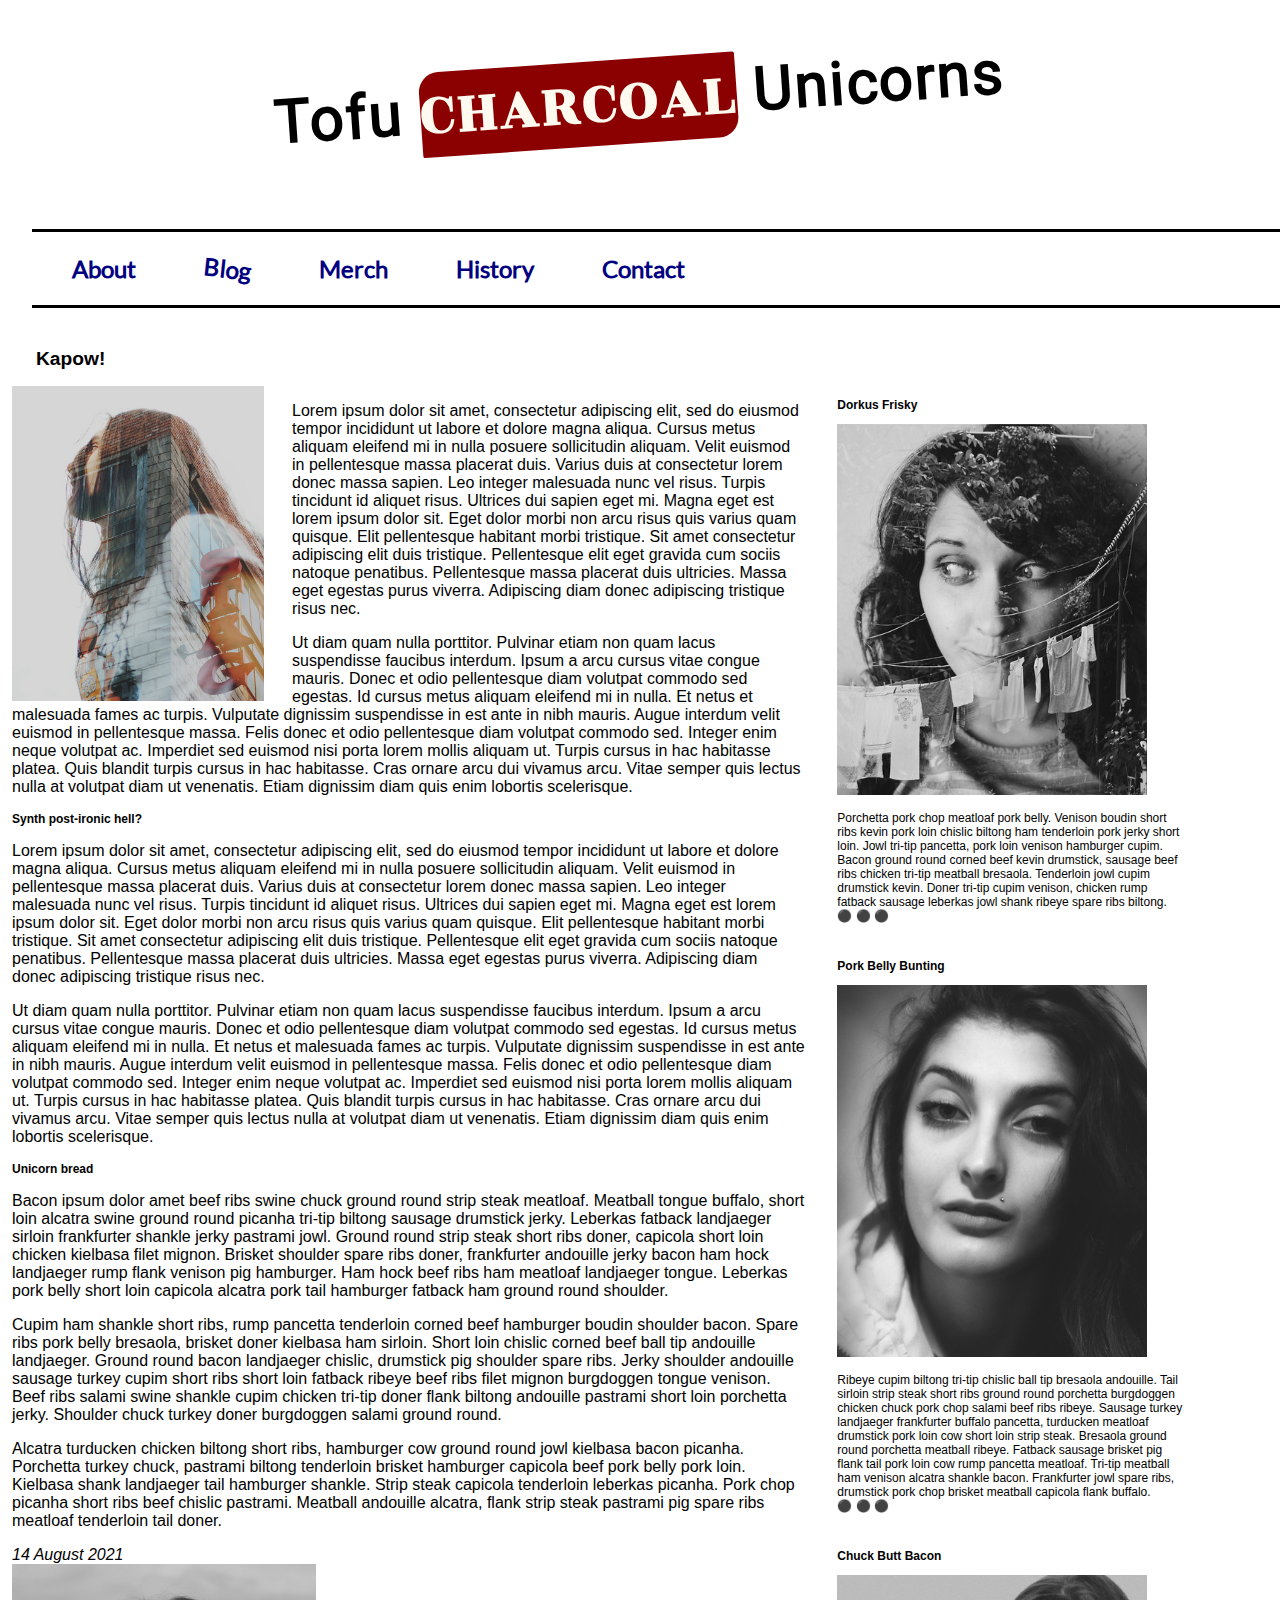
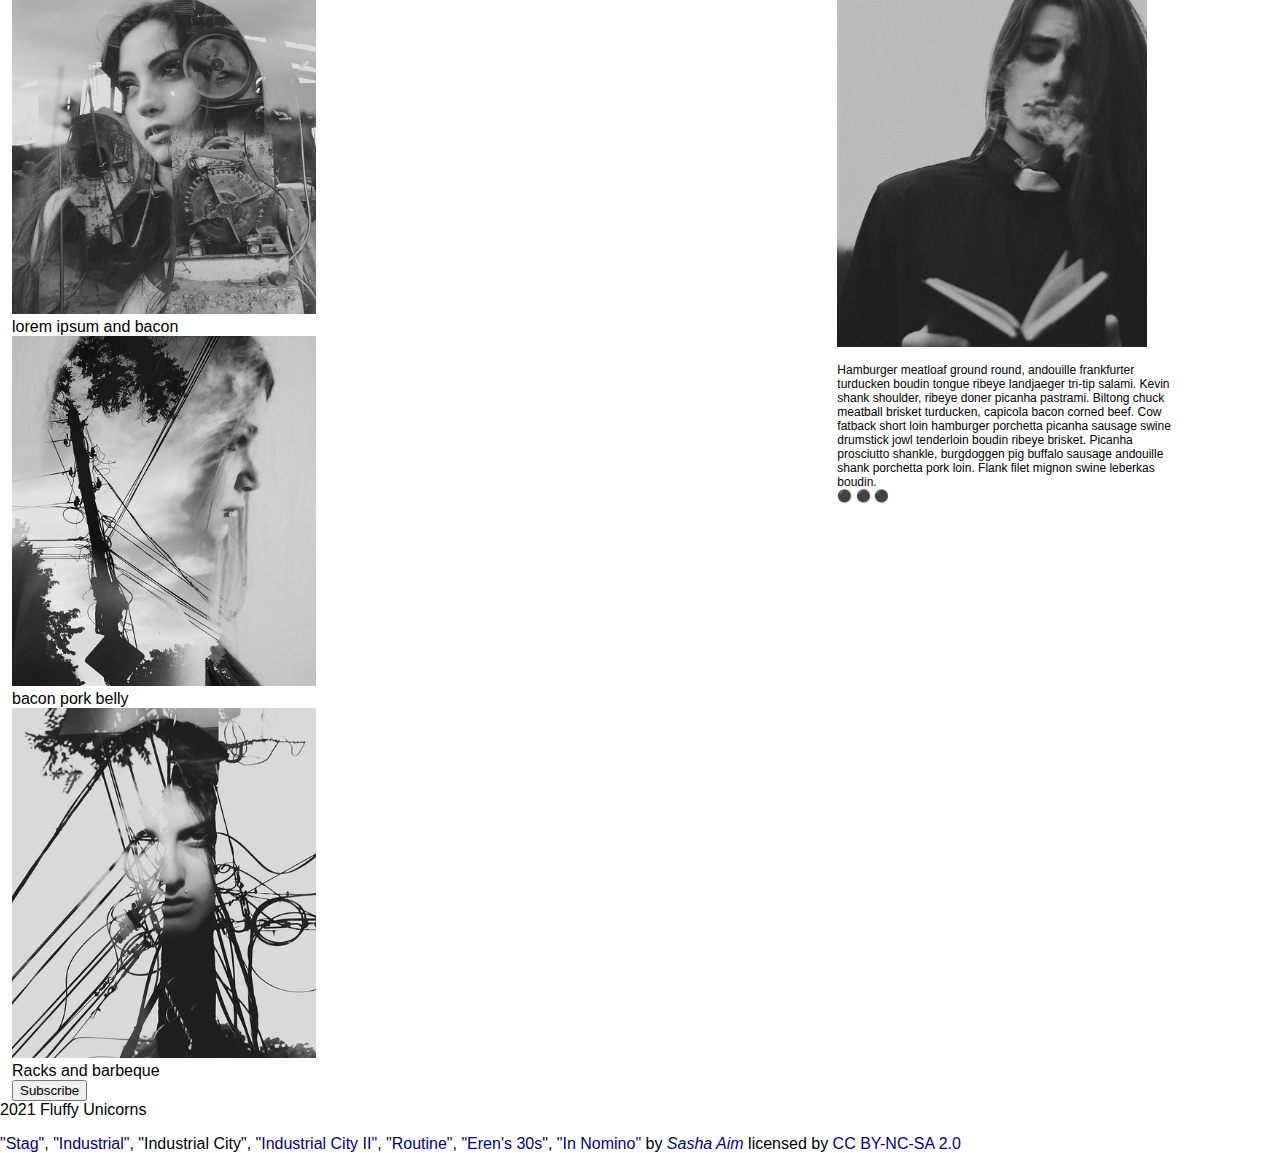
==== blog/index.html @ f161c227 "Update index.html" ====
<!DOCTYPE html>
<html lang="en">
<head>
        <meta charset="utf-8">
        <meta name="viewport" content="width=device-width, initial-scale=1.0">
        <meta name="author" content="Nicole Jones">
        <title>Blog</title>
        <link rel="stylesheet" href="css/style.css">
        <!-- Use a meta tag to designate yourself as the author of the page -->
        
        
        <!-- Give your page a title. -->
        
        
        <!-- Add the link element to tell the browser what file to use for style information. -->
        
        
</head>
<body>
        <header>
             
            <h1>Tofu <span class="highlight">CHARCOAL</span> Unicorns</h1>
            <!-- Add a level 1 heading to display three words. Use a span element to highlight the second word. Apply a class attribute with a value of "highlight" to the opening span tag. -->
            
            
        </header>   
        
        <nav>
            <ul>
                <li><a href="#" alt="About">About</a></li>
                <li class="line-through"><a href="https://nicolenanette.github.io/blog/index.html" alt="Blog">Blog</a></li>
                <li><a href="#" alt="Merch">Merch</a></li>
                <li><a href="#" alt="History">History</a></li>
                <li><a href="#" alt="Contact">Contact</a></li>
            </ul>    
        </nav>
        <!-- Add a navigation menu with five (5) links using the labels About, Blog, Merch, History, and Contact. Use the "#" symbol for your href values. -->
        
        
<main>
            <!-- Add a level 2 heading -->
        <h2> Kapow! </h2> 
            
            <!-- Add a class attribute with a value of "main-section" to the opening section tag below. -->
            
            
            <section class="main-section">
                <article>
                    
                    
                    <!-- Create a figure that contains one (1) image; then, add a class attribute with a value of "article-image" to the opening figure tag. -->
                    <figure class="article-image"><img src="images/stag.jpg" alt="stag"></figure>
                <!-- After the closing figure tag, add two (2) paragraphs of text; then, add a level 3 heading. -->
                   
                    <p>Lorem ipsum dolor sit amet, consectetur adipiscing elit, sed do eiusmod tempor incididunt ut labore et dolore magna aliqua. Cursus metus aliquam eleifend mi in nulla posuere sollicitudin aliquam. Velit euismod in pellentesque massa placerat duis. Varius duis at consectetur lorem donec massa sapien. Leo integer malesuada nunc vel risus. Turpis tincidunt id aliquet risus. Ultrices dui sapien eget mi. Magna eget est lorem ipsum dolor sit. Eget dolor morbi non arcu risus quis varius quam quisque. Elit pellentesque habitant morbi tristique. Sit amet consectetur adipiscing elit duis tristique. Pellentesque elit eget gravida cum sociis natoque penatibus. Pellentesque massa placerat duis ultricies. Massa eget egestas purus viverra. Adipiscing diam donec adipiscing tristique risus nec.</p>

                    <p> Ut diam quam nulla porttitor. Pulvinar etiam non quam lacus suspendisse faucibus interdum. Ipsum a arcu cursus vitae congue mauris. Donec et odio pellentesque diam volutpat commodo sed egestas. Id cursus metus aliquam eleifend mi in nulla. Et netus et malesuada fames ac turpis. Vulputate dignissim suspendisse in est ante in nibh mauris. Augue interdum velit euismod in pellentesque massa. Felis donec et odio pellentesque diam volutpat commodo sed. Integer enim neque volutpat ac. Imperdiet sed euismod nisi porta lorem mollis aliquam ut. Turpis cursus in hac habitasse platea. Quis blandit turpis cursus in hac habitasse. Cras ornare arcu dui vivamus arcu. Vitae semper quis lectus nulla at volutpat diam ut venenatis. Etiam dignissim diam quis enim lobortis scelerisque.</p>
                    <h3>Synth post-ironic hell?</h3>  
                 <!-- After the closing heading tag, add two (2) additional paragrahs of text and another level 3 heading. -->
                                   
                                <p>Lorem ipsum dolor sit amet, consectetur adipiscing elit, sed do eiusmod tempor incididunt ut labore et dolore magna aliqua. Cursus metus aliquam eleifend mi in nulla posuere sollicitudin aliquam. Velit euismod in pellentesque massa placerat duis. Varius duis at consectetur lorem donec massa sapien. Leo integer malesuada nunc vel risus. Turpis tincidunt id aliquet risus. Ultrices dui sapien eget mi. Magna eget est lorem ipsum dolor sit. Eget dolor morbi non arcu risus quis varius quam quisque. Elit pellentesque habitant morbi tristique. Sit amet consectetur adipiscing elit duis tristique. Pellentesque elit eget gravida cum sociis natoque penatibus. Pellentesque massa placerat duis ultricies. Massa eget egestas purus viverra. Adipiscing diam donec adipiscing tristique risus nec.</p>
                                <p> Ut diam quam nulla porttitor. Pulvinar etiam non quam lacus suspendisse faucibus interdum. Ipsum a arcu cursus vitae congue mauris. Donec et odio pellentesque diam volutpat commodo sed egestas. Id cursus metus aliquam eleifend mi in nulla. Et netus et malesuada fames ac turpis. Vulputate dignissim suspendisse in est ante in nibh mauris. Augue interdum velit euismod in pellentesque massa. Felis donec et odio pellentesque diam volutpat commodo sed. Integer enim neque volutpat ac. Imperdiet sed euismod nisi porta lorem mollis aliquam ut. Turpis cursus in hac habitasse platea. Quis blandit turpis cursus in hac habitasse. Cras ornare arcu dui vivamus arcu. Vitae semper quis lectus nulla at volutpat diam ut venenatis. Etiam dignissim diam quis enim lobortis scelerisque.</p>
                    
 <h3>Unicorn bread</h3>
<!-- After the closing heading tag, add three (3) paragraphs of text. -->
    <p>Bacon ipsum dolor amet beef ribs swine chuck ground round strip steak meatloaf. Meatball tongue buffalo, short loin alcatra swine ground round picanha tri-tip biltong sausage drumstick jerky. Leberkas fatback landjaeger sirloin frankfurter shankle jerky pastrami jowl. Ground round strip steak short ribs doner, capicola short loin chicken kielbasa filet mignon. Brisket shoulder spare ribs doner, frankfurter andouille jerky bacon ham hock landjaeger rump flank venison pig hamburger. Ham hock beef ribs ham meatloaf landjaeger tongue. Leberkas pork belly short loin capicola alcatra pork tail hamburger fatback ham ground round shoulder.</p>
    <p>Cupim ham shankle short ribs, rump pancetta tenderloin corned beef hamburger boudin shoulder bacon. Spare ribs pork belly bresaola, brisket doner kielbasa ham sirloin. Short loin chislic corned beef ball tip andouille landjaeger. Ground round bacon landjaeger chislic, drumstick pig shoulder spare ribs. Jerky shoulder andouille sausage turkey cupim short ribs short loin fatback ribeye beef ribs filet mignon burgdoggen tongue venison. Beef ribs salami swine shankle cupim chicken tri-tip doner flank biltong andouille pastrami short loin porchetta jerky. Shoulder chuck turkey doner burgdoggen salami ground round.</p>
    <p>Alcatra turducken chicken biltong short ribs, hamburger cow ground round jowl kielbasa bacon picanha. Porchetta turkey chuck, pastrami biltong tenderloin brisket hamburger capicola beef pork belly pork loin. Kielbasa shank landjaeger tail hamburger shankle. Strip steak capicola tenderloin leberkas picanha. Pork chop picanha short ribs beef chislic pastrami. Meatball andouille alcatra, flank strip steak pastrami pig spare ribs meatloaf tenderloin tail doner.</p>
                    <!-- Use the time element with a datetime attribute to display a date after the last paragrpah is closed. -->
                    <time><em>14 August 2021</em></time>
                    
                    <!-- Add a class attribute with a value of "subsection" to the opening section tag below. -->
                    
                    
    <section class="subsection">
                        <!-- Between the two section tags, create three (3) figures, each with one (1) image and one (1) figcaption. -->
                        <figure><img src="images/industrial.jpg" alt="Industrial: Woman through glass"><figcaption>lorem ipsum and bacon</figcaption></figure>
                        <figure><img src="images/industrial-city.jpg" alt="Industrial city: woman's profile overlaying powerline"><figcaption>bacon pork belly</figcaption></figure>
                        <figure><img src="images/industrial-city-2.jpg" alt="Industrial City II: woman's silhoette profile over powerline"><figcaption>Racks and barbeque</figcaption></figure>
                    </section>
                    
                    
                    <!-- Create a Subscribe button between the closing section and closing article tags. -->
<button>Subscribe</button>
                
                </article>
                <aside>
                    <!-- Add a level 3 heading, followed by an image and a paragraph. --> 
                    <h3>Dorkus Frisky</h3>
                    <img src="images/routine.jpg" alt="Routine: clothesline and woman's face">
                    <p>Porchetta pork chop meatloaf pork belly. Venison boudin short ribs kevin pork loin chislic biltong ham tenderloin pork jerky short loin. Jowl tri-tip pancetta, pork loin venison hamburger cupim. Bacon ground round corned beef kevin drumstick, sausage beef ribs chicken tri-tip meatball bresaola. Tenderloin jowl cupim drumstick kevin. Doner tri-tip cupim venison, chicken rump fatback sausage leberkas jowl shank ribeye spare ribs biltong.<br><a href="#" class="expand"> &#x26AB &#x26AB &#x26AB  </a></p>
                      <!-- Add another level 3 heading, followed by an image and a paragraph. -->
                    <h3>Pork Belly Bunting</h3>
                    <img src="images/eren-30s.jpg" alt="Eren's 30s: woman's face">
                    <p>
                    Ribeye cupim biltong tri-tip chislic ball tip bresaola andouille. Tail sirloin strip steak short ribs ground round porchetta burgdoggen chicken chuck pork chop salami beef ribs ribeye. Sausage turkey landjaeger frankfurter buffalo pancetta, turducken meatloaf drumstick pork loin cow short loin strip steak. Bresaola ground round porchetta meatball ribeye. Fatback sausage brisket pig flank tail pork loin cow rump pancetta meatloaf. Tri-tip meatball ham venison alcatra shankle bacon. Frankfurter jowl spare ribs, drumstick pork chop brisket meatball capicola flank buffalo.
                    <br><a href="#" class="expand"> &#x26AB &#x26AB &#x26AB  </a>
                </p>
                    
                    <!-- You guesed it, add an additional level three heading, followed by an image and a paragraph -->
                    <h3>Chuck Butt Bacon</h3>
                    <img src="images/in-nomino.jpg" alt="In Nomino: Longhaired man with priests collar">
                    <p>Hamburger meatloaf ground round, andouille frankfurter turducken boudin tongue ribeye landjaeger tri-tip salami. Kevin shank shoulder, ribeye doner picanha pastrami. Biltong chuck meatball brisket turducken, capicola bacon corned beef. Cow fatback short loin hamburger porchetta picanha sausage swine drumstick jowl tenderloin boudin ribeye brisket. Picanha prosciutto shankle, burgdoggen pig buffalo sausage andouille shank porchetta pork loin. Flank filet mignon swine leberkas boudin.<br><a href="#" class="expand"> &#x26AB &#x26AB &#x26AB  </a></p>
                    <!-- Before continuing, add a hyperlink before the closing tags of the aside paragraphs that displays three circles. Use the "#" symbol as the href value, and inlcude a class attribute with the value of "expand". Note: The code to use for a cirle is:
                     &#x26AB;  
                    -->
                    
                    
                </aside>
            </section>
        </main>
        <footer>
            
            
            <!-- Add a paragraph with the copyright and a link to an email address. --->
            <p><copyright>2021 Fluffy Unicorns</copyright></p>
            <p> <a href="https://search.creativecommons.org/photos/01e5532a-d0ab-4366-82e1-d7026fed78c9">"Stag"</a>, <a href="https://www.flickr.com/photos/marenbangbang/7979765604/in/dateposted/">"Industrial"</a>, <a>"Industrial City"</a>, <a href="https://search.creativecommons.org/photos/e300031e-b972-4fbb-9feb-5cd1cfa6fc71">"Industrial City II"</a>, <a href="https://search.creativecommons.org/photos/16618e0e-f62e-4166-88d9-ed156e1aeb76">"Routine"</a>, <a href="https://search.creativecommons.org/photos/788f8539-8aba-45d4-b002-9ae7d97e0d9e">"Eren's 30s"</a>, <a href="https://search.creativecommons.org/photos/3abb49b9-ebf3-4d88-ae53-4d110fda2344"> "In Nomino"</a> by <cite><a href="https://www.flickr.com/photos/38274965@N05">Sasha Aim</a></cite> licensed by <a href="https://creativecommons.org/licenses/by-nc-sa/2.0/?ref=ccsearch&atype=rich">CC BY-NC-SA 2.0</a> </p>
            <!-- Add a second paragraph with all of the text and links for attributing the images on the page. Make sure to use the "ideal" attribution from Creative Commons. -->
            
            
        </footer>
    </body>
</html>
---- blog/css/style.css ----
/* TO GET AN IDEA OF THE CSS YOU WILL LIKELY BE USING, SEE THE LISTS BELOW. */

        /* 
        
        Spacing 

            - padding (shorthand and/or specific properties like padding-bottom, etc.)

            - margin, (shorthand and/or specific properties like margin-top, etc.)

            - letter-spacing, word-spacing, line-height

            - width, max-width, min-width
            - height, max-height, min-height

        Typography 

            - font-family, font-size, font-style, font-weight

            - text-decoration, text-align

            - color

            - text-shadow, text-transform

        Box, Layout and Border 
bo
            - border (shorthand and/or specific properties like border-top, border-bottom-radius, border-width, etc.)

            - box-shadow

            - display, float, align-items, align-content

            - grid-template-columns, grid-column-gap

            - transform

        Other

            - :nth()-child (to target specific child elements)

            - :focus, :hover, :active (to target link states)

            - @font-face or @import (to import typefaces)

        */


/* ------ START WRITING YOUR CODE BELOW ------ */

@font-face {
    font-family: 'Roboto';
    src: url(/blog/fonts/sans-serif/roboto-regular.ttf) format(TrueType);
    font-weight:normal;
    font-style: normal;
}
@font-face {
    font-family: 'Montsterrat';
    src: url(/blog/fonts/sans-serif/montserrat-regular.ttf) format(TrueType);
    font-weight: normal;
    font-style: normal;
}
@font-face {
    font-family:'Josefinslab';
    src: url(/blog/fonts/serif/josefinslab-regular.ttf) format(TrueType);
    font-weight: normal;
    font-style: normal;
}
@font-face {
    font-family: 'rozhaone';
    src: url(/blog/fonts/serif/rozhaone-regular.ttf) format(TrueType);
    font-weight: normal;
    font-style: normal;
}
@font-face {
    font-family: Lato;
    src: url(/blog/fonts/sans-serif/lato-regular.ttf);
}

html {
    font-size: 1rem;
    font-family: 'Montserrat', Arial, Helvetica, sans-serif;
    margin:0 auto;
    min-width: 56rem;
    width: 100%;
    height: 100%
}
body {
    font-size: 1rem;
    font-family: 'Montserrat', Arial, Helvetica, sans-serif;
    margin:0 auto;
    min-width: 56rem;
    width: 100%;
    height: 100%
}
h1 {
        font-family: 'Roboto', Arial, Helvetica, sans-serif;
        letter-spacing: .125rem;
        font-size: 3.75rem;
        margin: 1.125rem;
        text-align: center;
        transform:rotate(-4deg)
}
h2,h3{
    font-family: 'Montserrat', Arial, Helvetica, sans-serif;
    font-weight: bold;
}

header{
    padding-top: 2.5rem;
    margin-bottom:2.25rem;
    padding-bottom:2rem;
}
.highlight { 
    background-color: darkred;
    color:floralwhite;
    font-family: 'rozhaone', Garamond, serif;
    font-size: 3.75rem;
    letter-spacing: .2rem;
    font-weight: bolder;
    box-shadow: darkgrey, .313rem .313rem, .313 rem;
    border-radius: .7rem;
    border-top-right-radius: .125rem;
    border-bottom-left-radius: .125rem;
    border-top-left-radius: 1.25rem;
    border-bottom-right-radius: 1.25rem;
    margin-bottom: .5rem;
    margin-top: .5rem;

    
}
nav {
    border-bottom: black solid;
    border-top: black solid;
    border-width: 100%;
    padding-bottom: .125rem;
    padding-top: .125rem;
    text-align: left;
    list-style-type: none;
    font-size: 1.25rem;
    font-family: 'Lato', Arial, Helvetica, sans-serif;
   word-spacing: 4rem;
   margin-left: 2rem;
}
.line-through {
    transform: rotate(6deg);
}
.line-through a{
    text-decoration: line-through,black;
}
h2{
    padding-top: 1.5rem;
    padding-left: 2.25rem;
    font-size: larger;
}

li{ 
    font-size: 120%;
    outline: none;
    color:cornflowerblue(136, 136, 241);
    font-weight: bold;
    text-decoration:none;
    display:inline-block
}
a:link, 
a:visited {
    text-decoration: none;
    color:navy;
}
nav a:hover{
    color: rgb(69, 230, 82);
    font-weight: bold;
    transform: rotate(6deg);
}
a:active{
    
    text-decoration: line-through;

}
.main-section  {
    min-width: 22.5rem;
    float: left;
    display: flex;
    margin-left: .75rem;

}
figure img{
    width: 90%;
    height: auto;
    max-width: 19rem;
    max-height: 21.875rem;

}
.article-image {
    float: left;
    width: auto;
    height: auto;
}
figure{ 
    margin: 0;
    padding:0
}
.sub-section {
    display:grid ;
    grid-template-columns: repeat(3, 1fr);
    column-gap: 0;
    padding-top: 4rem;
    padding-bottom: 4rem;
    padding-right: 0;
    padding-left: 0;
}
.sub-section figure img{}

h3{
    font-size: .75rem;
}
aside{
    border-left: black,thin, solid;
    padding-left: 2rem;
    
}

aside p{
    font-size: .75rem;
    padding-bottom: 1.5rem;
    border-bottom: solid,thin,black;
    margin-right: 4rem;
    padding-right: 2rem;
}
aside img{
    width: 70%;
    height: auto;
    margin-right: 0;
    padding-right: 0;
}
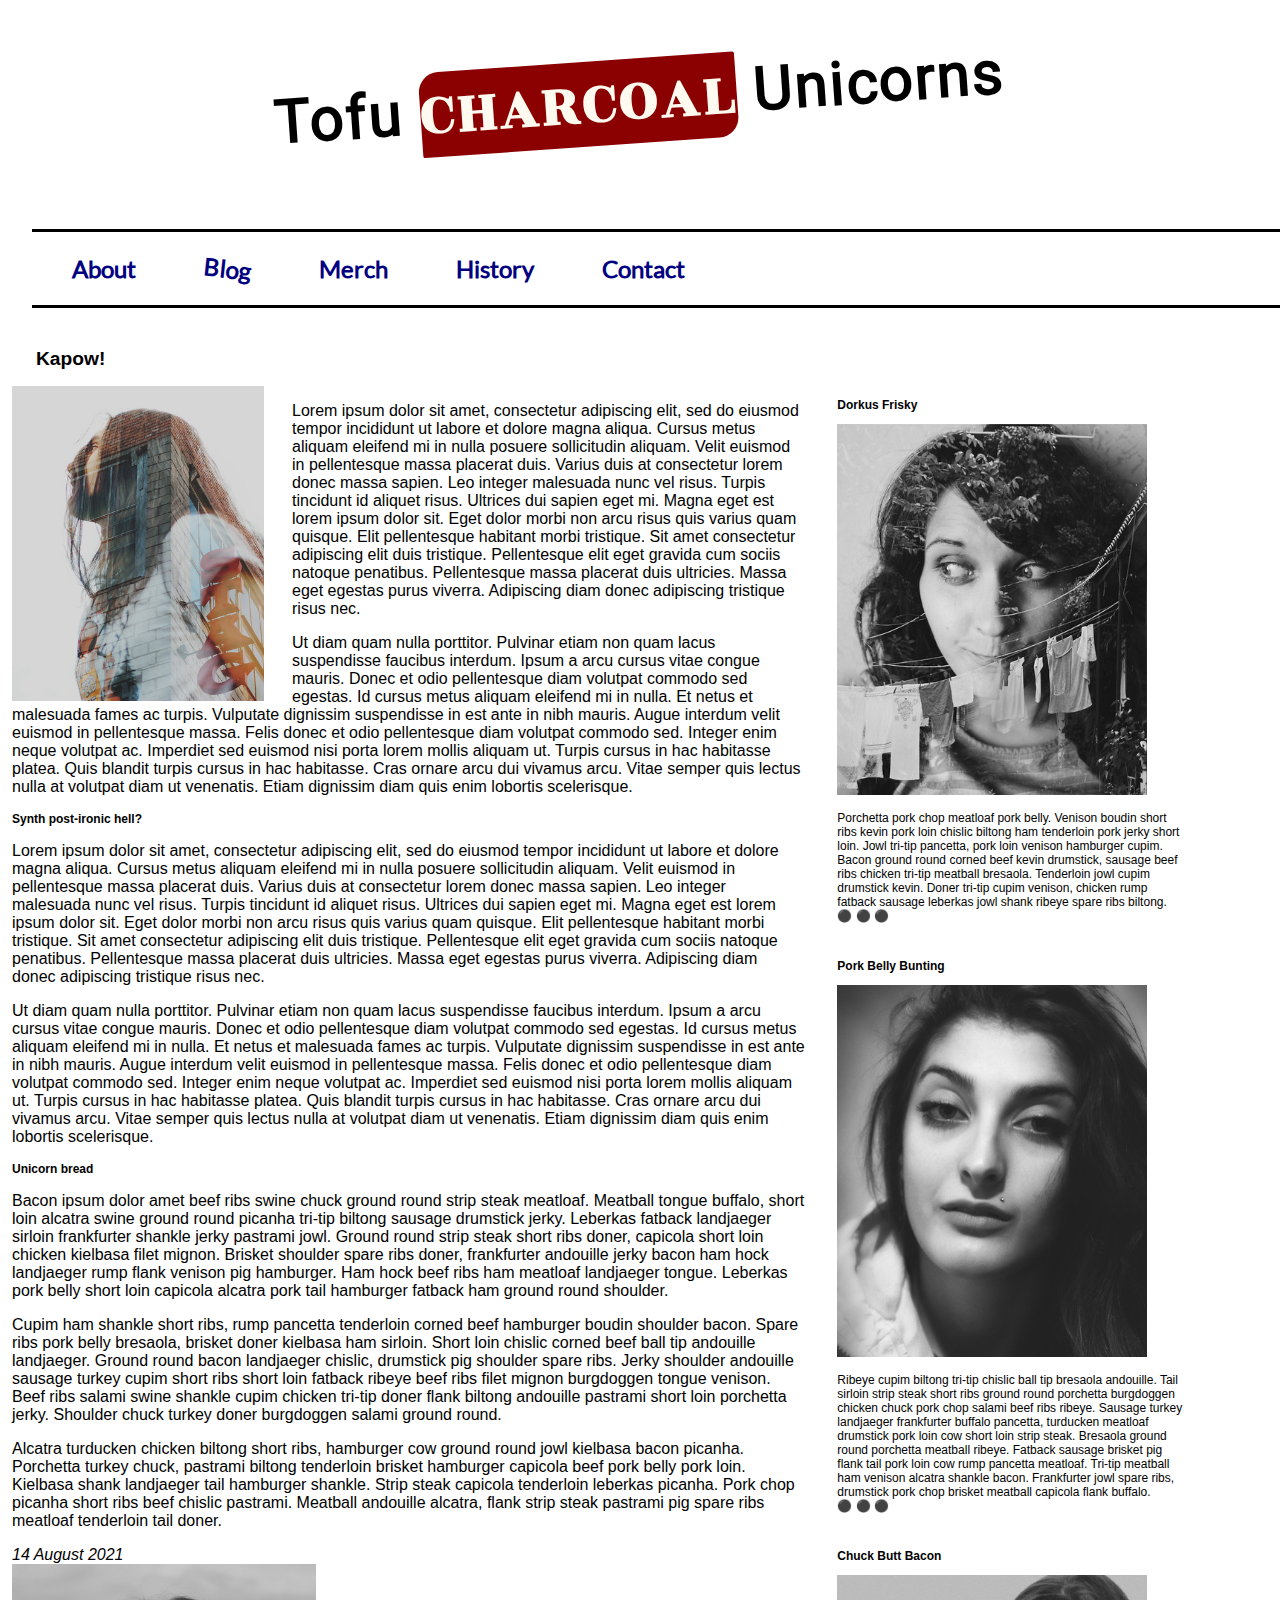
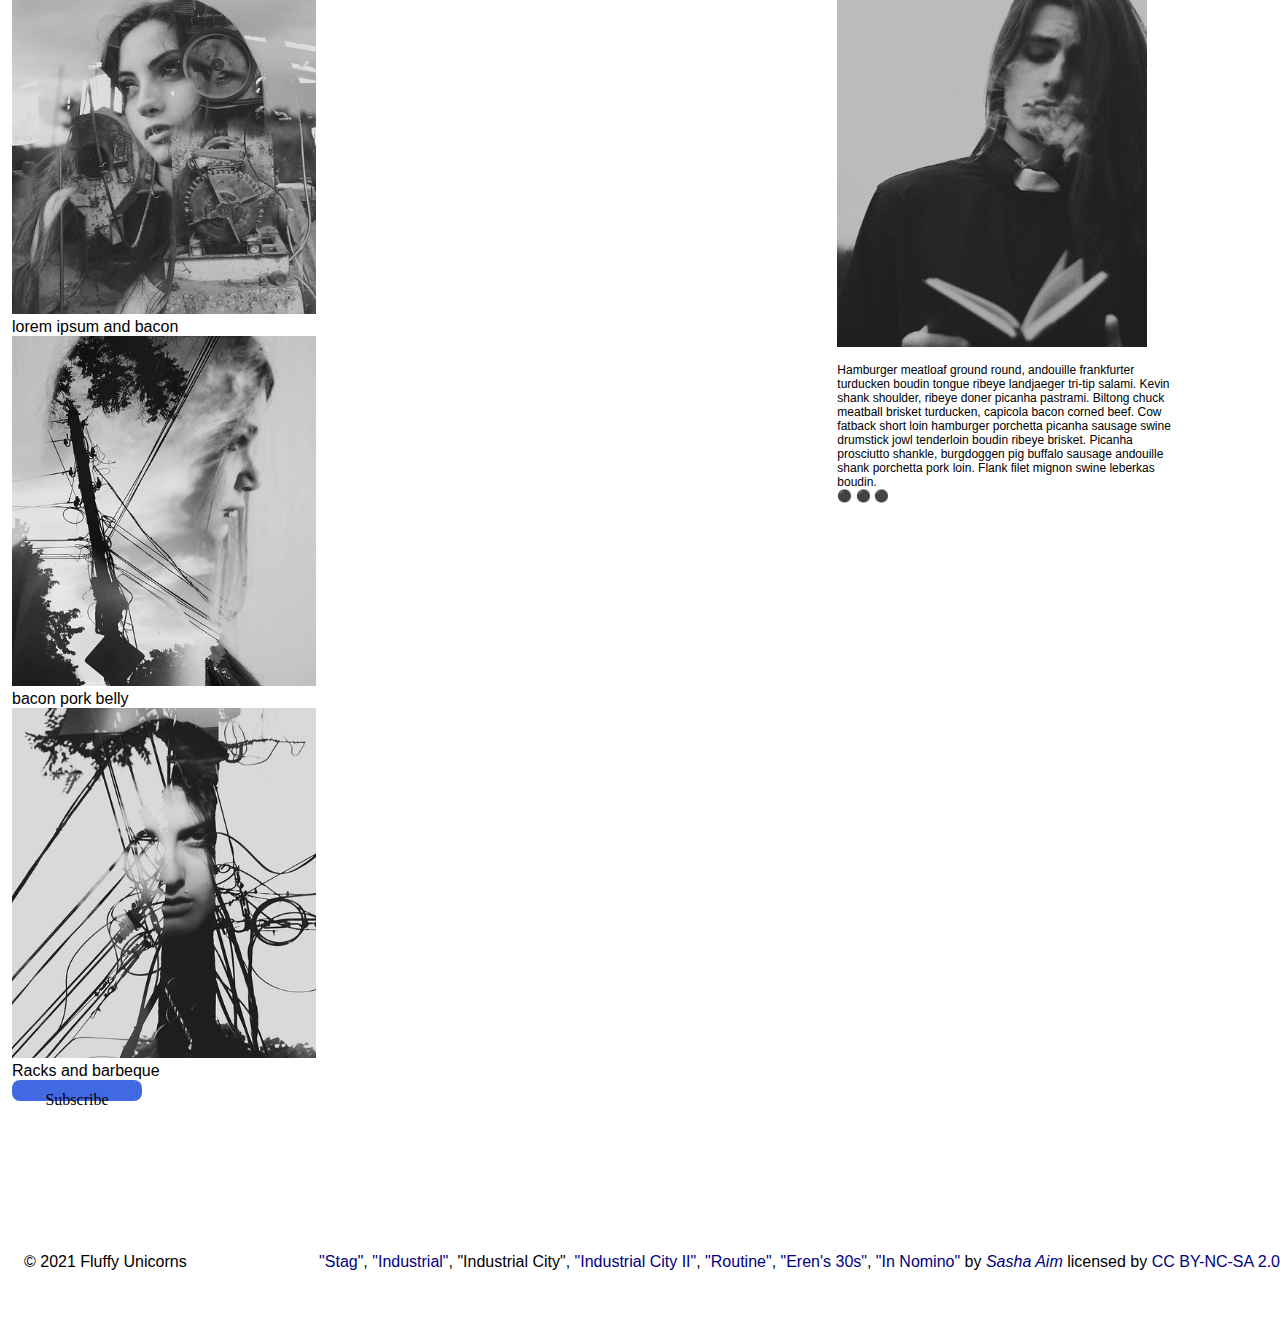
==== commit 4c869b3a: "1" ====
--- a/blog/index.html
+++ b/blog/index.html
@@ -81,7 +81,7 @@
                     
                     
                     <!-- Create a Subscribe button between the closing section and closing article tags. -->
-<button>Subscribe</button>
+<button class="button">Subscribe</button>
                 
                 </article>
                 <aside>
@@ -113,7 +113,7 @@
             
             
             <!-- Add a paragraph with the copyright and a link to an email address. --->
-            <p><copyright>2021 Fluffy Unicorns</copyright></p>
+            <p class="copyright"> &copy; 2021 Fluffy Unicorns</p>
             <p> <a href="https://search.creativecommons.org/photos/01e5532a-d0ab-4366-82e1-d7026fed78c9">"Stag"</a>, <a href="https://www.flickr.com/photos/marenbangbang/7979765604/in/dateposted/">"Industrial"</a>, <a>"Industrial City"</a>, <a href="https://search.creativecommons.org/photos/e300031e-b972-4fbb-9feb-5cd1cfa6fc71">"Industrial City II"</a>, <a href="https://search.creativecommons.org/photos/16618e0e-f62e-4166-88d9-ed156e1aeb76">"Routine"</a>, <a href="https://search.creativecommons.org/photos/788f8539-8aba-45d4-b002-9ae7d97e0d9e">"Eren's 30s"</a>, <a href="https://search.creativecommons.org/photos/3abb49b9-ebf3-4d88-ae53-4d110fda2344"> "In Nomino"</a> by <cite><a href="https://www.flickr.com/photos/38274965@N05">Sasha Aim</a></cite> licensed by <a href="https://creativecommons.org/licenses/by-nc-sa/2.0/?ref=ccsearch&atype=rich">CC BY-NC-SA 2.0</a> </p>
             <!-- Add a second paragraph with all of the text and links for attributing the images on the page. Make sure to use the "ideal" attribution from Creative Commons. -->
             
--- a/blog/css/style.css
+++ b/blog/css/style.css
@@ -210,7 +210,17 @@
     padding-left: 0;
 }
 .sub-section figure img{}
-
+.button {
+    font-family: 'rohazone', Garamond, serif;
+    font-size: medium;
+    text-align: center;
+    background-color: royalblue;
+    border:none;
+    padding:.67rem;
+    border-radius: .5rem;
+    width:8.125rem;
+    height: 3.125px
+}
 h3{
     font-size: .75rem;
 }
@@ -232,4 +242,17 @@
     height: auto;
     margin-right: 0;
     padding-right: 0;
+}
+footer{
+    clear:both;
+    padding-bottom: 6rem;
+    padding-top: 8rem;
+    padding-left: 1.5rem;
+}
+footer p{
+    float:right;
+    text-align: right;
+}
+.copyright{
+    float:left
 }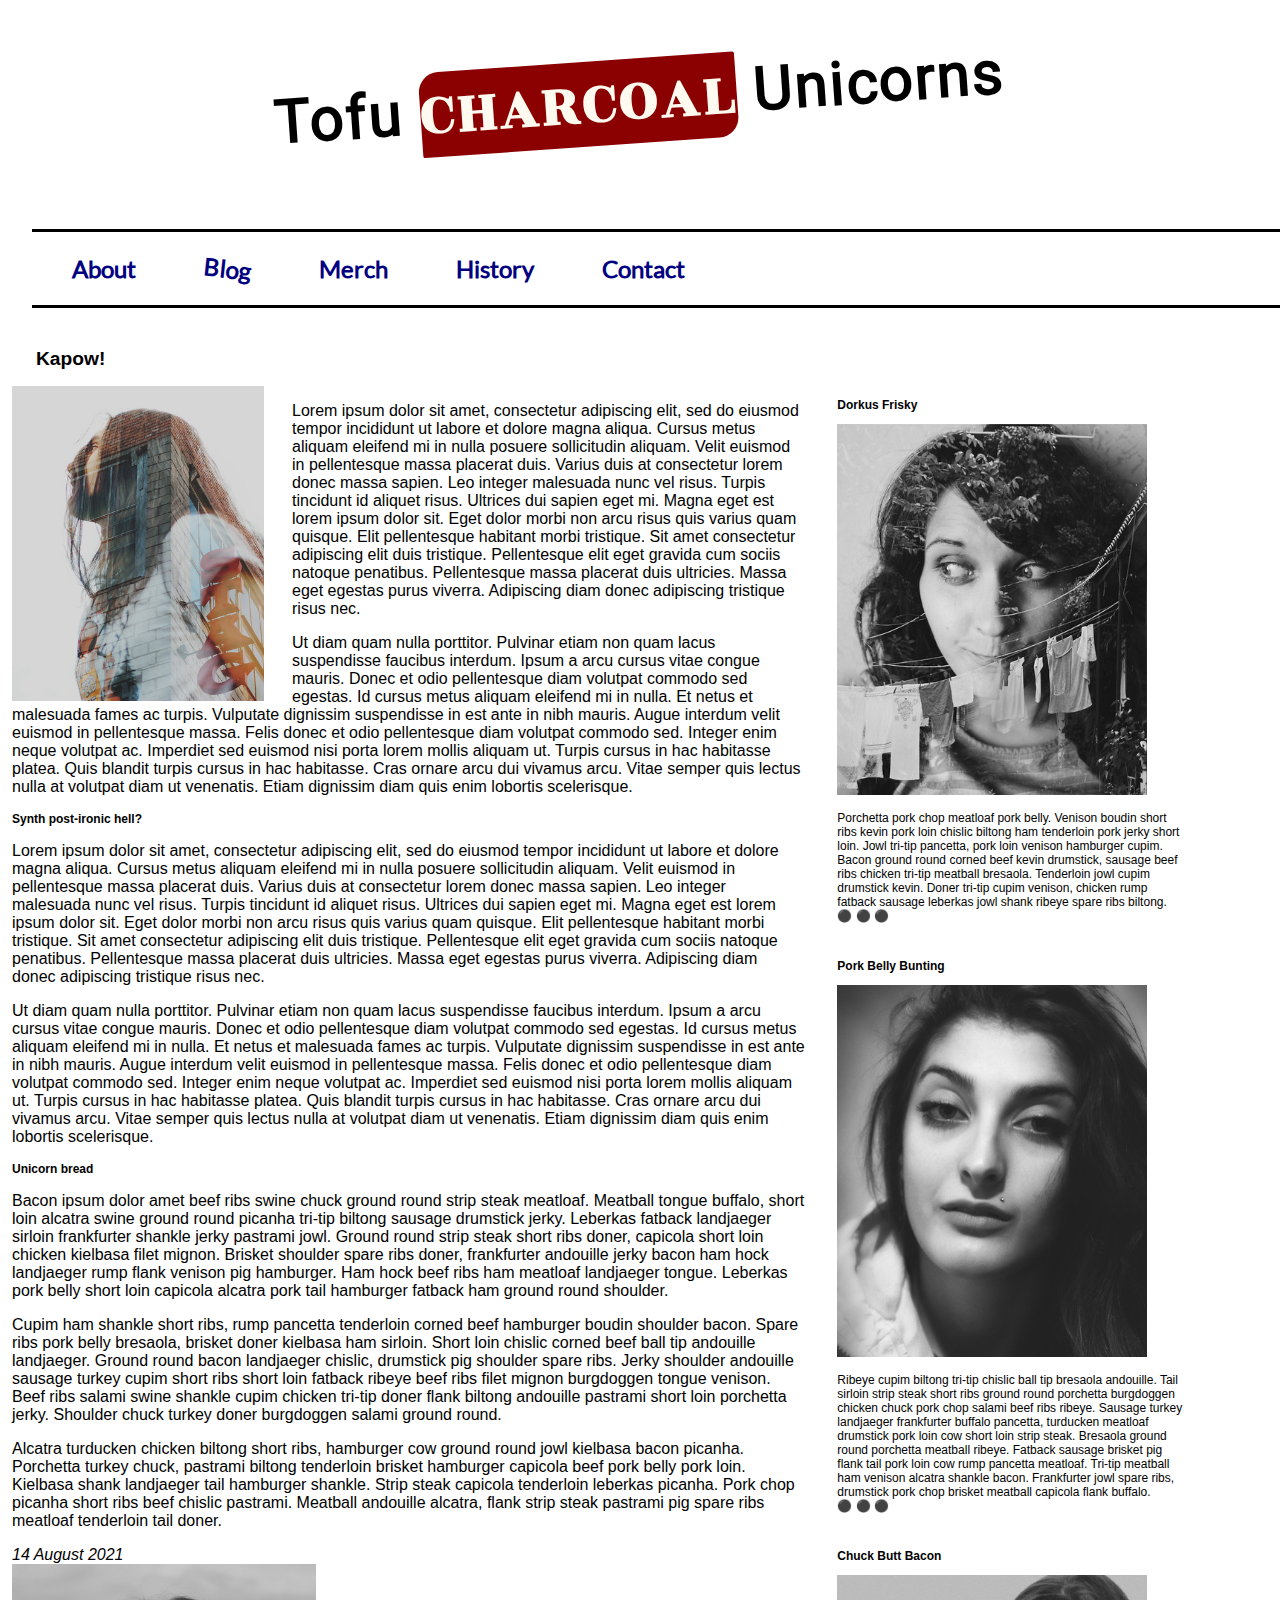
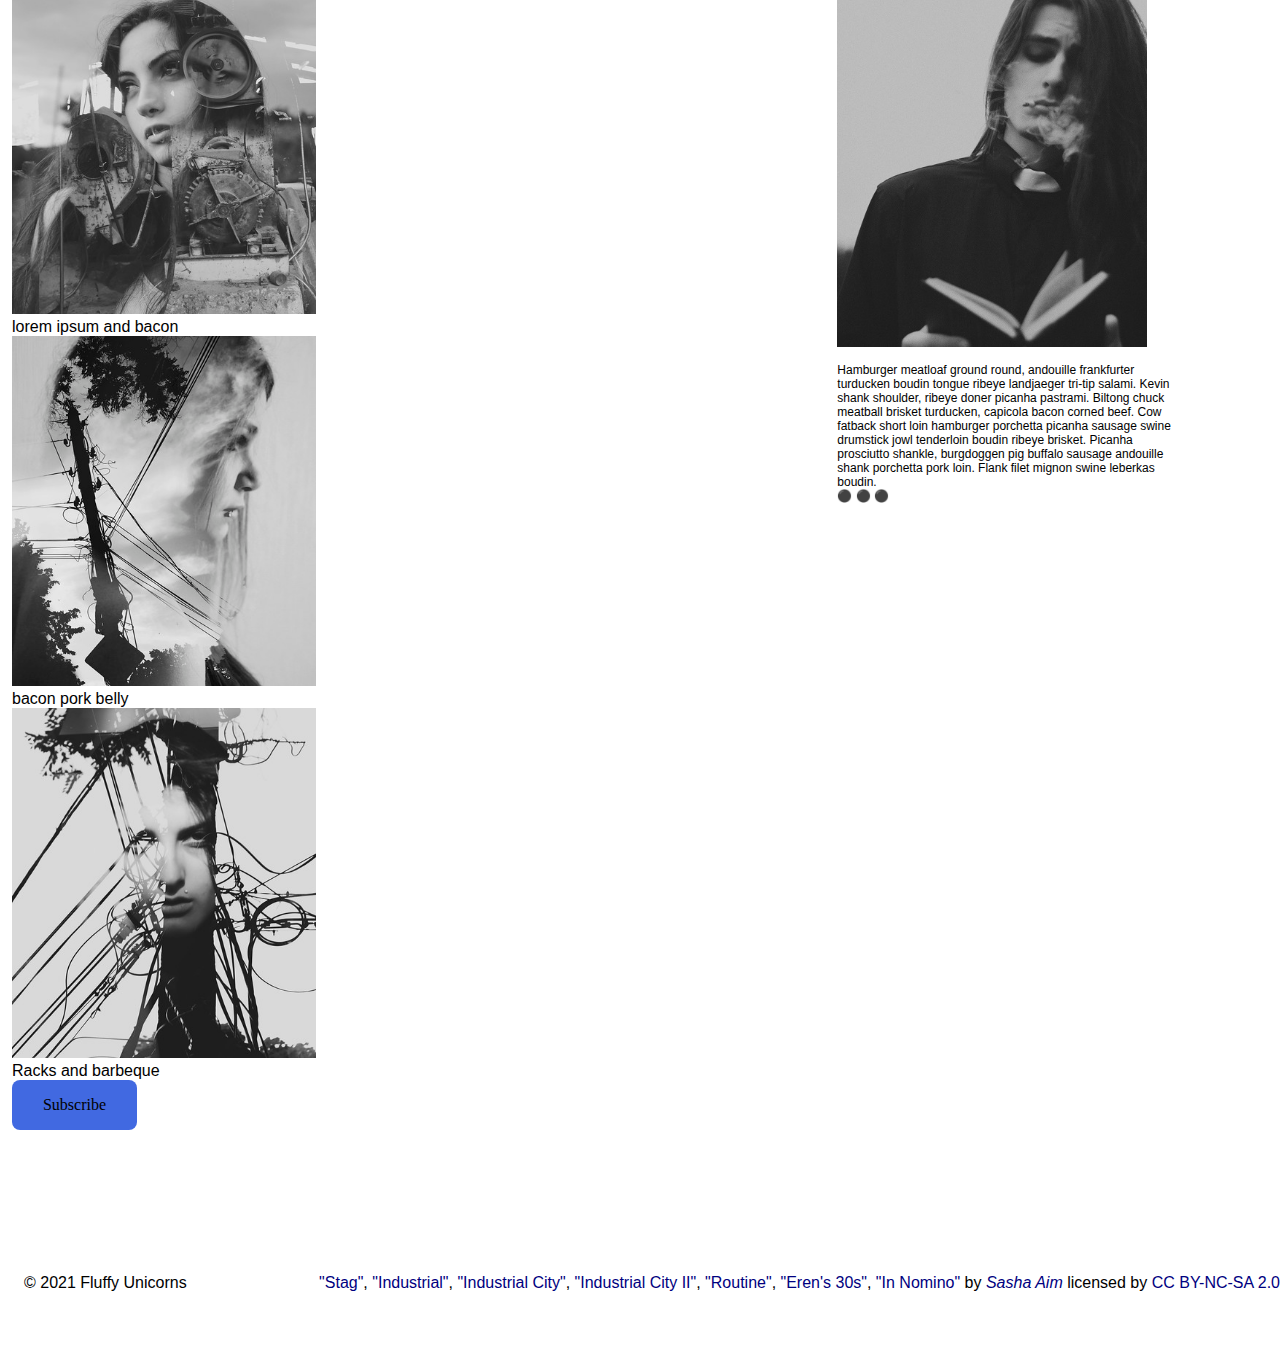
==== commit f1212c32: "Update index.html" ====
--- a/blog/index.html
+++ b/blog/index.html
@@ -114,7 +114,7 @@
             
             <!-- Add a paragraph with the copyright and a link to an email address. --->
             <p class="copyright"> &copy; 2021 Fluffy Unicorns</p>
-            <p> <a href="https://search.creativecommons.org/photos/01e5532a-d0ab-4366-82e1-d7026fed78c9">"Stag"</a>, <a href="https://www.flickr.com/photos/marenbangbang/7979765604/in/dateposted/">"Industrial"</a>, <a>"Industrial City"</a>, <a href="https://search.creativecommons.org/photos/e300031e-b972-4fbb-9feb-5cd1cfa6fc71">"Industrial City II"</a>, <a href="https://search.creativecommons.org/photos/16618e0e-f62e-4166-88d9-ed156e1aeb76">"Routine"</a>, <a href="https://search.creativecommons.org/photos/788f8539-8aba-45d4-b002-9ae7d97e0d9e">"Eren's 30s"</a>, <a href="https://search.creativecommons.org/photos/3abb49b9-ebf3-4d88-ae53-4d110fda2344"> "In Nomino"</a> by <cite><a href="https://www.flickr.com/photos/38274965@N05">Sasha Aim</a></cite> licensed by <a href="https://creativecommons.org/licenses/by-nc-sa/2.0/?ref=ccsearch&atype=rich">CC BY-NC-SA 2.0</a> </p>
+            <p> <a href="https://search.creativecommons.org/photos/01e5532a-d0ab-4366-82e1-d7026fed78c9">"Stag"</a>, <a href="https://www.flickr.com/photos/marenbangbang/7979765604/in/dateposted/">"Industrial"</a>, <a href="https://search.creativecommons.org/photos/e300031e-b972-4fbb-9feb-5cd1cfa6fc71">"Industrial City"</a>, <a href="https://search.creativecommons.org/photos/e300031e-b972-4fbb-9feb-5cd1cfa6fc71">"Industrial City II"</a>, <a href="https://search.creativecommons.org/photos/16618e0e-f62e-4166-88d9-ed156e1aeb76">"Routine"</a>, <a href="https://search.creativecommons.org/photos/788f8539-8aba-45d4-b002-9ae7d97e0d9e">"Eren's 30s"</a>, <a href="https://search.creativecommons.org/photos/3abb49b9-ebf3-4d88-ae53-4d110fda2344"> "In Nomino"</a> by <cite><a href="https://www.flickr.com/photos/38274965@N05">Sasha Aim</a></cite> licensed by <a href="https://creativecommons.org/licenses/by-nc-sa/2.0/?ref=ccsearch&atype=rich">CC BY-NC-SA 2.0</a> </p>
             <!-- Add a second paragraph with all of the text and links for attributing the images on the page. Make sure to use the "ideal" attribution from Creative Commons. -->
             
             
--- a/blog/css/style.css
+++ b/blog/css/style.css
@@ -218,8 +218,8 @@
     border:none;
     padding:.67rem;
     border-radius: .5rem;
-    width:8.125rem;
-    height: 3.125px
+    width:125px;
+    height: 50px
 }
 h3{
     font-size: .75rem;
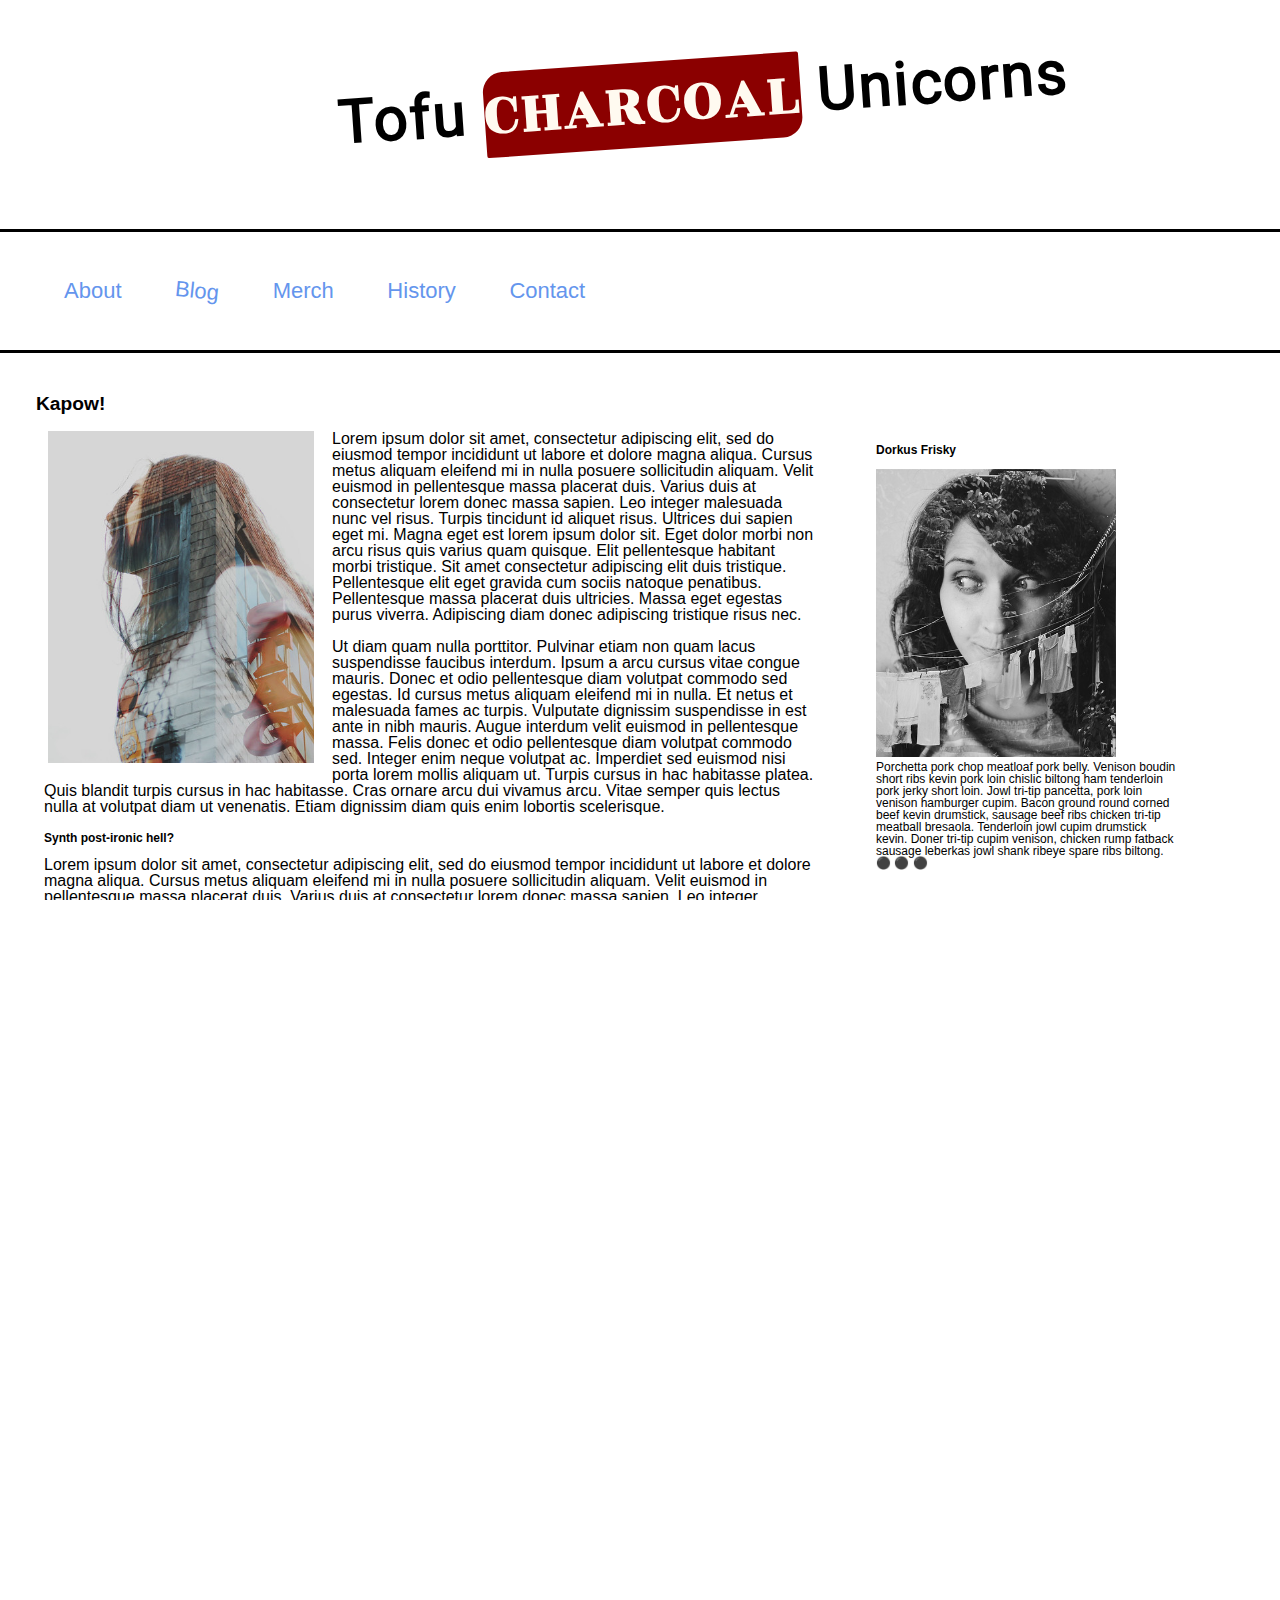
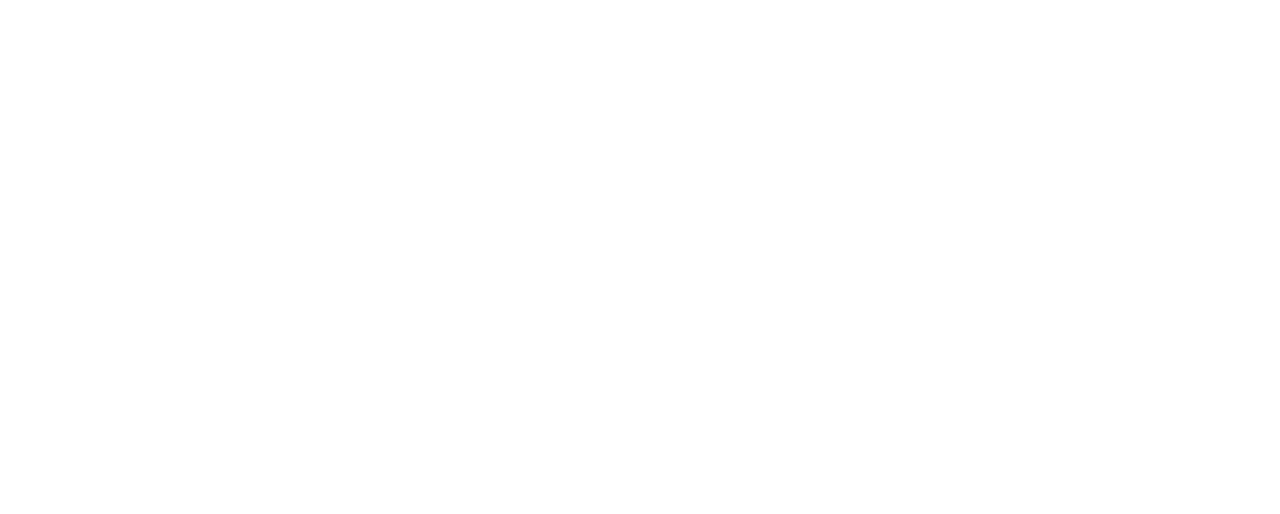
==== commit 1a647254: "Update index.html" ====
--- a/blog/index.html
+++ b/blog/index.html
@@ -74,8 +74,8 @@
                     
     <section class="subsection">
                         <!-- Between the two section tags, create three (3) figures, each with one (1) image and one (1) figcaption. -->
-                        <figure><img src="images/industrial.jpg" alt="Industrial: Woman through glass"><figcaption>lorem ipsum and bacon</figcaption></figure>
-                        <figure><img src="images/industrial-city.jpg" alt="Industrial city: woman's profile overlaying powerline"><figcaption>bacon pork belly</figcaption></figure>
+                        <figure class="column"><img src="images/industrial.jpg" alt="Industrial: Woman through glass"><figcaption>lorem ipsum and bacon</figcaption></figure>
+                        <figure class="column"><img src="images/industrial-city.jpg" alt="Industrial city: woman's profile overlaying powerline"><figcaption>bacon pork belly</figcaption></figure>
                         <figure><img src="images/industrial-city-2.jpg" alt="Industrial City II: woman's silhoette profile over powerline"><figcaption>Racks and barbeque</figcaption></figure>
                     </section>
                     
@@ -113,7 +113,7 @@
             
             
             <!-- Add a paragraph with the copyright and a link to an email address. --->
-            <p class="copyright"> &copy; 2021 Fluffy Unicorns</p>
+            <p class="copyright"> &copy; 2021 <a href="mailto:fluffyunicorns@none.com">Fluffy Unicorns<a></a></p>
             <p> <a href="https://search.creativecommons.org/photos/01e5532a-d0ab-4366-82e1-d7026fed78c9">"Stag"</a>, <a href="https://www.flickr.com/photos/marenbangbang/7979765604/in/dateposted/">"Industrial"</a>, <a href="https://search.creativecommons.org/photos/e300031e-b972-4fbb-9feb-5cd1cfa6fc71">"Industrial City"</a>, <a href="https://search.creativecommons.org/photos/e300031e-b972-4fbb-9feb-5cd1cfa6fc71">"Industrial City II"</a>, <a href="https://search.creativecommons.org/photos/16618e0e-f62e-4166-88d9-ed156e1aeb76">"Routine"</a>, <a href="https://search.creativecommons.org/photos/788f8539-8aba-45d4-b002-9ae7d97e0d9e">"Eren's 30s"</a>, <a href="https://search.creativecommons.org/photos/3abb49b9-ebf3-4d88-ae53-4d110fda2344"> "In Nomino"</a> by <cite><a href="https://www.flickr.com/photos/38274965@N05">Sasha Aim</a></cite> licensed by <a href="https://creativecommons.org/licenses/by-nc-sa/2.0/?ref=ccsearch&atype=rich">CC BY-NC-SA 2.0</a> </p>
             <!-- Add a second paragraph with all of the text and links for attributing the images on the page. Make sure to use the "ideal" attribution from Creative Commons. -->
             
--- a/blog/css/style.css
+++ b/blog/css/style.css
@@ -47,7 +47,7 @@
 
 
 /* ------ START WRITING YOUR CODE BELOW ------ */
-
+/*font styles*/
 @font-face {
     font-family: 'Roboto';
     src: url(/blog/fonts/sans-serif/roboto-regular.ttf) format(TrueType);
@@ -77,22 +77,16 @@
     src: url(/blog/fonts/sans-serif/lato-regular.ttf);
 }
 
-html {
-    font-size: 1rem;
-    font-family: 'Montserrat', Arial, Helvetica, sans-serif;
-    margin:0 auto;
-    min-width: 56rem;
-    width: 100%;
-    height: 100%
-}
+html,
 body {
     font-size: 1rem;
     font-family: 'Montserrat', Arial, Helvetica, sans-serif;
     margin:0 auto;
     min-width: 56rem;
     width: 100%;
-    height: 100%
-}
+    height: 100%;
+    overflow-x:hidden 
+} 
 h1 {
         font-family: 'Roboto', Arial, Helvetica, sans-serif;
         letter-spacing: .125rem;
@@ -105,11 +99,14 @@
     font-family: 'Montserrat', Arial, Helvetica, sans-serif;
     font-weight: bold;
 }
-
+/*header*/
 header{
     padding-top: 2.5rem;
     margin-bottom:2.25rem;
     padding-bottom:2rem;
+    top: -10%;
+    left: -10%;
+    width: 110%;
 }
 .highlight { 
     background-color: darkred;
@@ -129,18 +126,42 @@
 
     
 }
+/*nav*/
 nav {
     border-bottom: black solid;
     border-top: black solid;
     border-width: 100%;
     padding-bottom: .125rem;
     padding-top: .125rem;
-    text-align: left;
     list-style-type: none;
     font-size: 1.25rem;
-    font-family: 'Lato', Arial, Helvetica, sans-serif;
-   word-spacing: 4rem;
-   margin-left: 2rem;
+   
+}
+li{ 
+    display:inline-block;
+    margin: 1.5rem
+}
+li a{ 
+    text-decoration: none;
+    color:cornflowerblue;
+    font-size: 110%;
+
+}
+li a:hover{
+    color:firebrick;
+    font-weight: bold;
+    transform: rotate(6deg);
+
+}
+a:link, 
+a:visited {
+    text-decoration: none;
+    color:cornflowerblue;
+}
+a:active{
+    
+    text-decoration: line-through;
+
 }
 .line-through {
     transform: rotate(6deg);
@@ -148,101 +169,97 @@
 .line-through a{
     text-decoration: line-through,black;
 }
+/*main*/
 h2{
     padding-top: 1.5rem;
     padding-left: 2.25rem;
     font-size: larger;
 }
-
-li{ 
-    font-size: 120%;
-    outline: none;
-    color:cornflowerblue(136, 136, 241);
-    font-weight: bold;
-    text-decoration:none;
-    display:inline-block
-}
-a:link, 
-a:visited {
-    text-decoration: none;
-    color:navy;
-}
-nav a:hover{
-    color: rgb(69, 230, 82);
-    font-weight: bold;
-    transform: rotate(6deg);
-}
-a:active{
-    
-    text-decoration: line-through;
-
-}
-.main-section  {
-    min-width: 22.5rem;
-    float: left;
+section  {
     display: flex;
     margin-left: .75rem;
-
-}
-figure img{
-    width: 90%;
-    height: auto;
-    max-width: 19rem;
-    max-height: 21.875rem;
-
-}
+    padding-left: 2rem;
+    padding-right: .25rem;
+}
+section p{
+    padding-right:1.75rem;
+    margin-top: 0;
+    line-height: 1;
+}
+
 .article-image {
     float: left;
     width: auto;
     height: auto;
+    padding-left: .25rem;
+    padding-right: .25rem;
+}
+article{
+    min-width: 22rem
 }
 figure{ 
     margin: 0;
     padding:0
 }
+
+h3{
+    font-size: .75rem;
+    margin-bottom: 1;
+}
+aside{
+    border-left: black,thin, solid;
+    padding-left: 2rem;
+    max-width: 25rem;
+}
+
+aside p{
+    font-size: .75rem;
+    padding-bottom: 1.5rem;
+    border-bottom: solid,thin,black;
+    margin-right: 5rem;
+    padding-right: 1rem;
+}
+aside img{
+    width: 60%;
+    height: auto;
+    margin-right: 0;
+    padding-right: 0;
+}
 .sub-section {
-    display:grid ;
+    display:grid;
     grid-template-columns: repeat(3, 1fr);
     column-gap: 0;
     padding-top: 4rem;
     padding-bottom: 4rem;
-    padding-right: 0;
+    padding-right: 1rem;
     padding-left: 0;
 }
-.sub-section figure img{}
+figure img{
+    width: 95%;
+    height: auto;
+    max-height: 350px;
+    max-width: 305px;
+    object-fit:cover ;
+}
+figcaption{
+    background-color: tan;
+    padding:.25rem;
+    width: 90%;
+    
+}
 .button {
     font-family: 'rohazone', Garamond, serif;
-    font-size: medium;
+    text-transform: capitalize;
+    font-size: larger;
     text-align: center;
-    background-color: royalblue;
+    background-color:navy;
+    color:oldlace;
     border:none;
     padding:.67rem;
     border-radius: .5rem;
     width:125px;
     height: 50px
 }
-h3{
-    font-size: .75rem;
-}
-aside{
-    border-left: black,thin, solid;
-    padding-left: 2rem;
-    
-}
-
-aside p{
-    font-size: .75rem;
-    padding-bottom: 1.5rem;
-    border-bottom: solid,thin,black;
-    margin-right: 4rem;
-    padding-right: 2rem;
-}
-aside img{
-    width: 70%;
-    height: auto;
-    margin-right: 0;
-    padding-right: 0;
-}
 footer{
     clear:both;
     padding-bottom: 6rem;
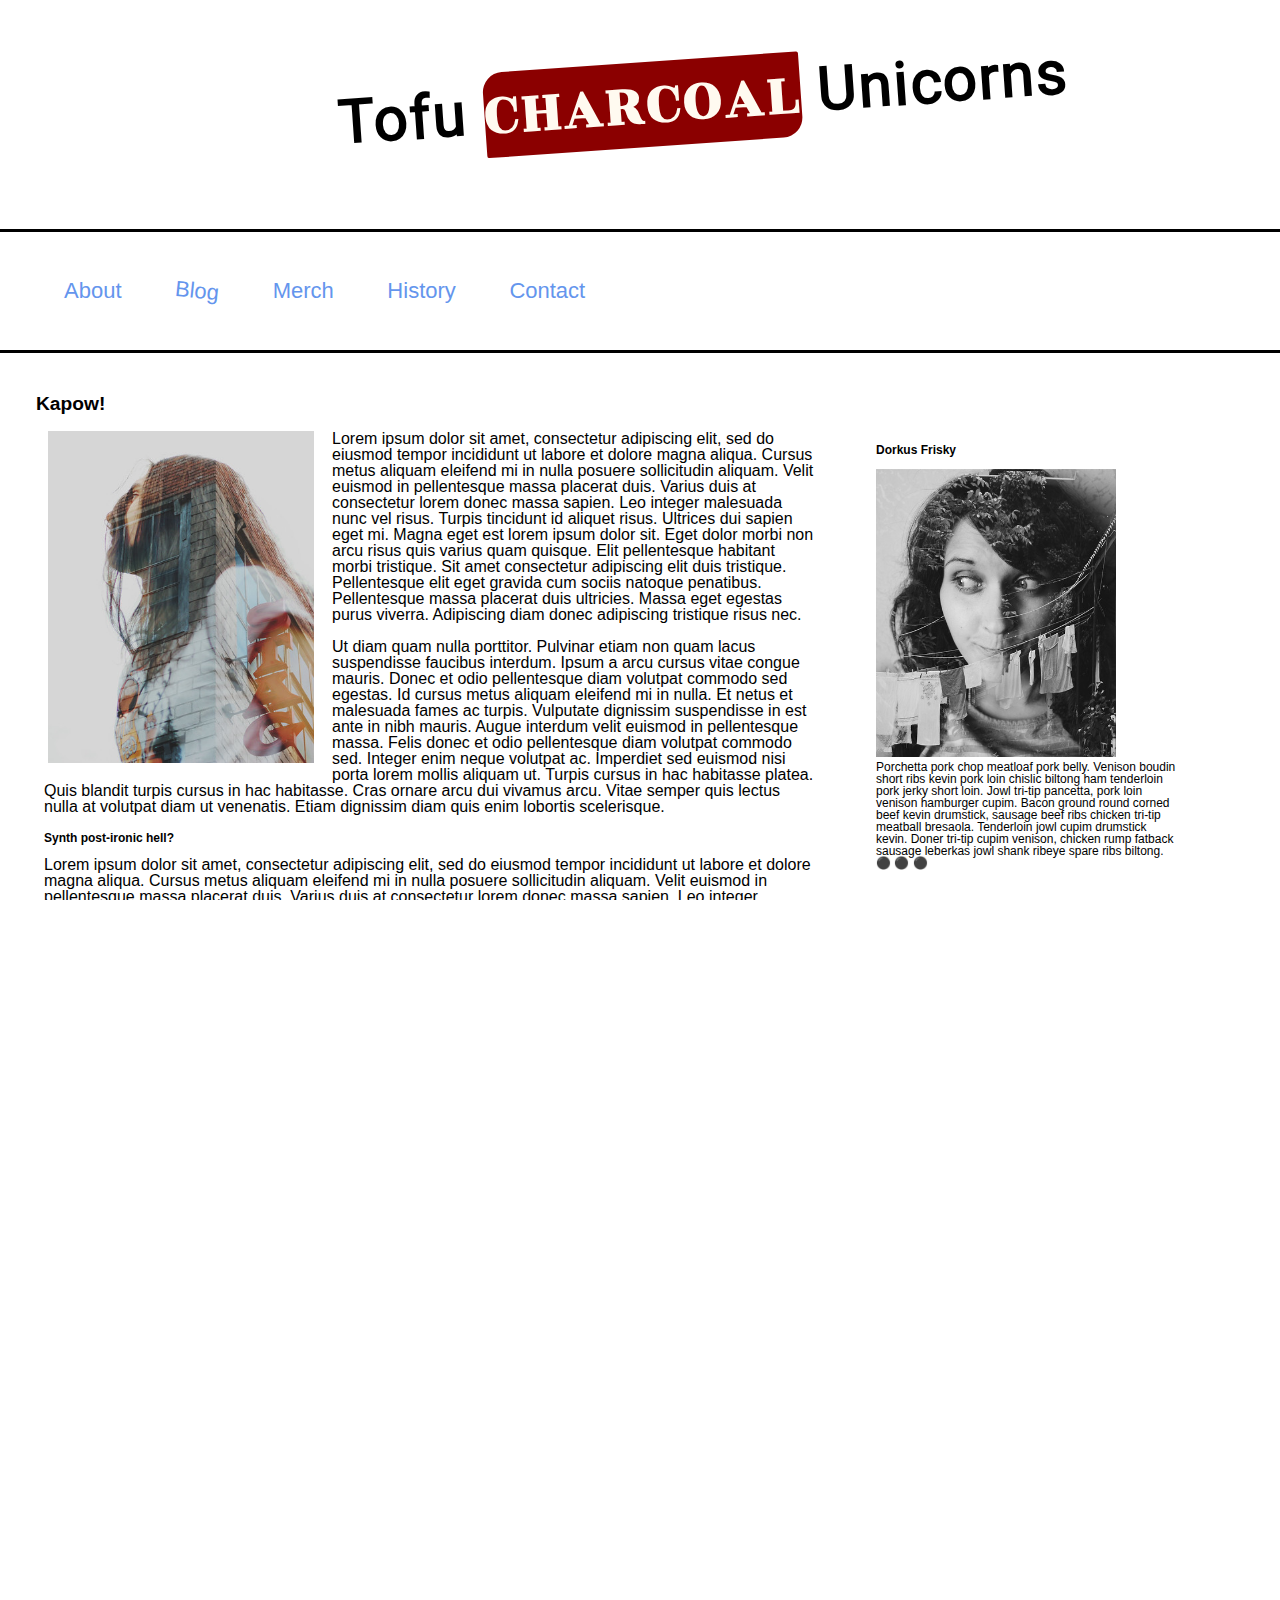
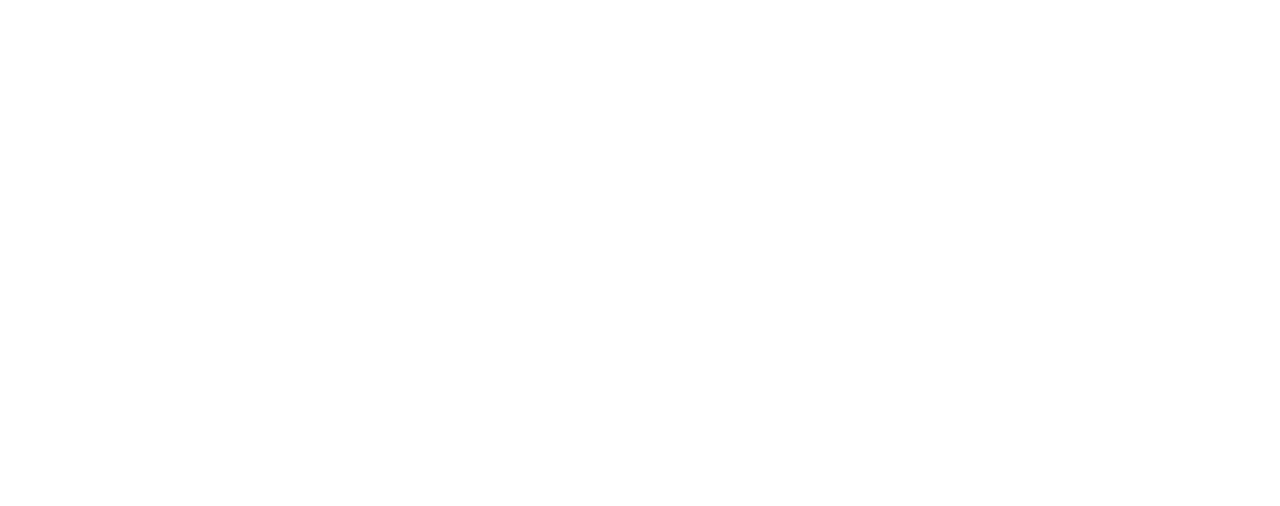
==== commit 5482497c: "Update index.html" ====
--- a/blog/index.html
+++ b/blog/index.html
@@ -81,7 +81,7 @@
                     
                     
                     <!-- Create a Subscribe button between the closing section and closing article tags. -->
-<button class="button">Subscribe</button>
+<button class="button"><a href="#">Subscribe</a></button>
                 
                 </article>
                 <aside>
--- a/blog/css/style.css
+++ b/blog/css/style.css
@@ -207,7 +207,7 @@
     margin-bottom: 1;
 }
 aside{
-    border-left: black,thin, solid;
+    border-left: solid, thin;
     padding-left: 2rem;
     max-width: 25rem;
 }
@@ -241,7 +241,7 @@
     max-width: 305px;
     object-fit:cover ;
 }
-figcaption{
+.sub-section figcaption{
     background-color: tan;
     padding:.25rem;
     width: 90%;
@@ -265,6 +265,7 @@
     padding-bottom: 6rem;
     padding-top: 8rem;
     padding-left: 1.5rem;
+    padding-right: 1.5rem;
 }
 footer p{
     float:right;
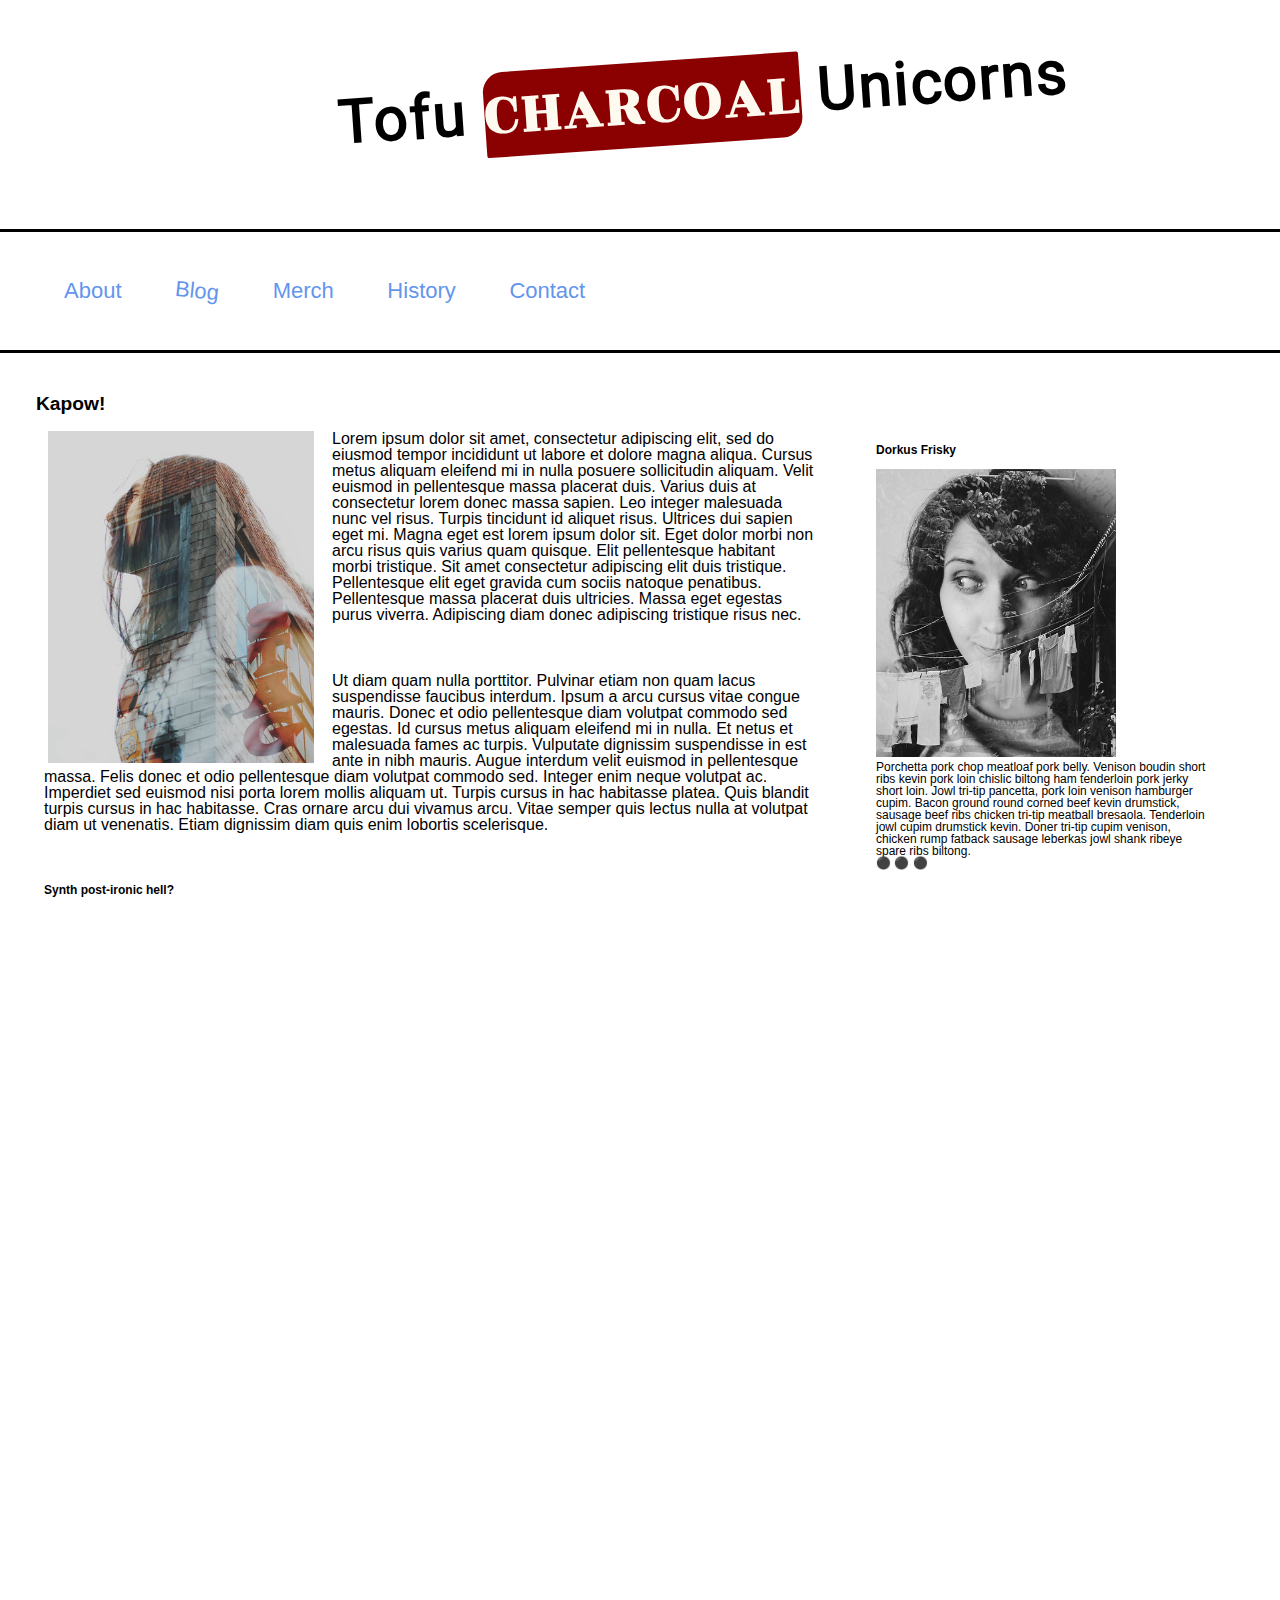
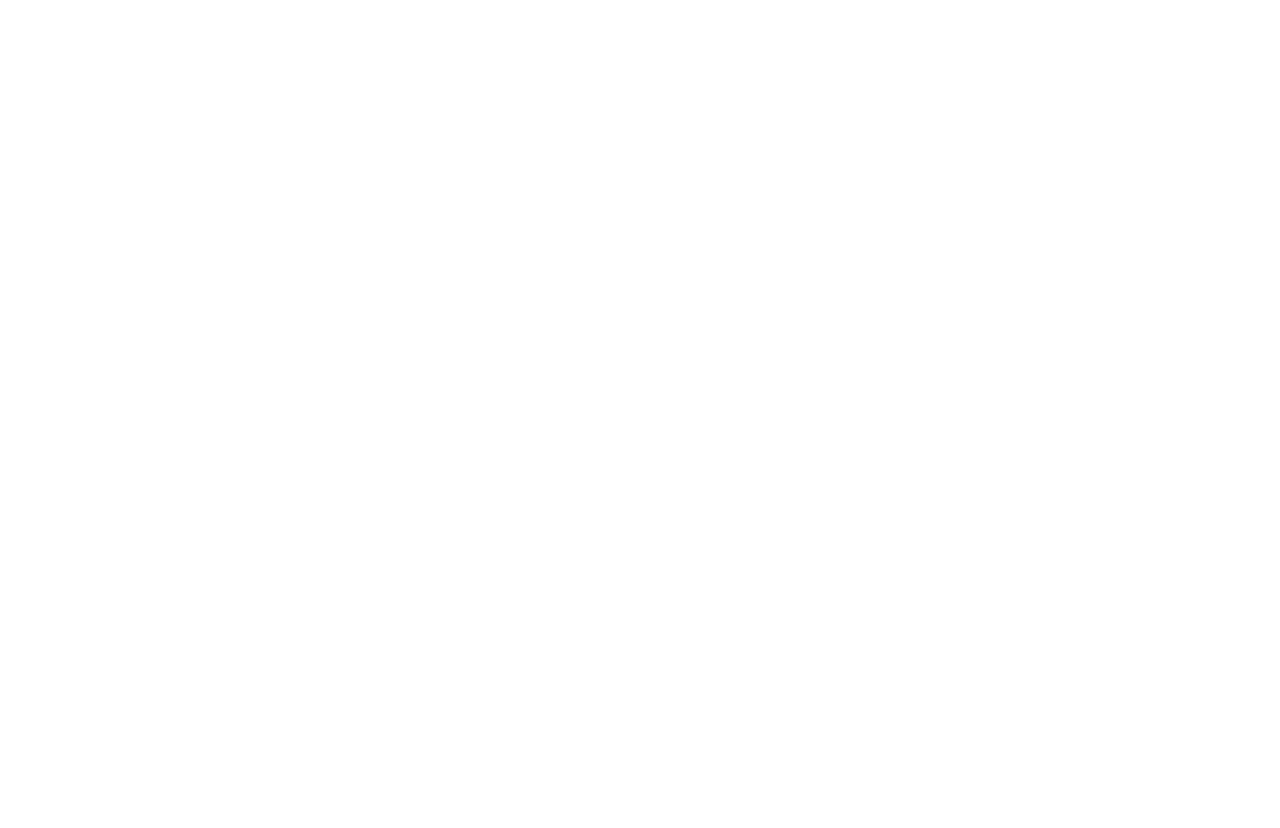
==== commit 57cb87c2: "Update index.html" ====
--- a/blog/index.html
+++ b/blog/index.html
@@ -67,7 +67,7 @@
     <p>Cupim ham shankle short ribs, rump pancetta tenderloin corned beef hamburger boudin shoulder bacon. Spare ribs pork belly bresaola, brisket doner kielbasa ham sirloin. Short loin chislic corned beef ball tip andouille landjaeger. Ground round bacon landjaeger chislic, drumstick pig shoulder spare ribs. Jerky shoulder andouille sausage turkey cupim short ribs short loin fatback ribeye beef ribs filet mignon burgdoggen tongue venison. Beef ribs salami swine shankle cupim chicken tri-tip doner flank biltong andouille pastrami short loin porchetta jerky. Shoulder chuck turkey doner burgdoggen salami ground round.</p>
     <p>Alcatra turducken chicken biltong short ribs, hamburger cow ground round jowl kielbasa bacon picanha. Porchetta turkey chuck, pastrami biltong tenderloin brisket hamburger capicola beef pork belly pork loin. Kielbasa shank landjaeger tail hamburger shankle. Strip steak capicola tenderloin leberkas picanha. Pork chop picanha short ribs beef chislic pastrami. Meatball andouille alcatra, flank strip steak pastrami pig spare ribs meatloaf tenderloin tail doner.</p>
                     <!-- Use the time element with a datetime attribute to display a date after the last paragrpah is closed. -->
-                    <time><em>14 August 2021</em></time>
+                    <p><time><em>14 August 2021</em></time></p>
                     
                     <!-- Add a class attribute with a value of "subsection" to the opening section tag below. -->
                     
@@ -81,7 +81,7 @@
                     
                     
                     <!-- Create a Subscribe button between the closing section and closing article tags. -->
-<button class="button"><a href="#">Subscribe</a></button>
+<button class="button"><a href="#">SUBSCRIBE</a></button>
                 
                 </article>
                 <aside>
--- a/blog/css/style.css
+++ b/blog/css/style.css
@@ -185,6 +185,7 @@
     padding-right:1.75rem;
     margin-top: 0;
     line-height: 1;
+    margin-bottom: 3.125rem;
 }
 
 .article-image {
@@ -214,9 +215,9 @@
 
 aside p{
     font-size: .75rem;
-    padding-bottom: 1.5rem;
-    border-bottom: solid,thin,black;
-    margin-right: 5rem;
+    padding-bottom: 2rem;
+    border-bottom:solid, thin;
+    margin-right: 3rem;
     padding-right: 1rem;
 }
 aside img{
@@ -233,6 +234,7 @@
     padding-bottom: 4rem;
     padding-right: 1rem;
     padding-left: 0;
+    margin:0
 }
 figure img{
     width: 95%;
@@ -241,9 +243,9 @@
     max-width: 305px;
     object-fit:cover ;
 }
-.sub-section figcaption{
-    background-color: tan;
-    padding:.25rem;
+figcaption{
+    background-color: rgb(228, 212, 181);
+    padding: 0.125rem;
     width: 90%;
     
 }
@@ -253,12 +255,21 @@
     font-size: larger;
     text-align: center;
     background-color:navy;
-    color:oldlace;
+    color:rgb(228, 212, 181);
     border:none;
     padding:.67rem;
     border-radius: .5rem;
     width:125px;
-    height: 50px
+    height: 50px;
+    margin-top: 3rem
+;
+}
+.button a{
+    text-decoration: none;
+    color:rgb(228, 212, 181);
+}
+.button a:hover{
+    cursor: pointer;
 }
 footer{
     clear:both;
